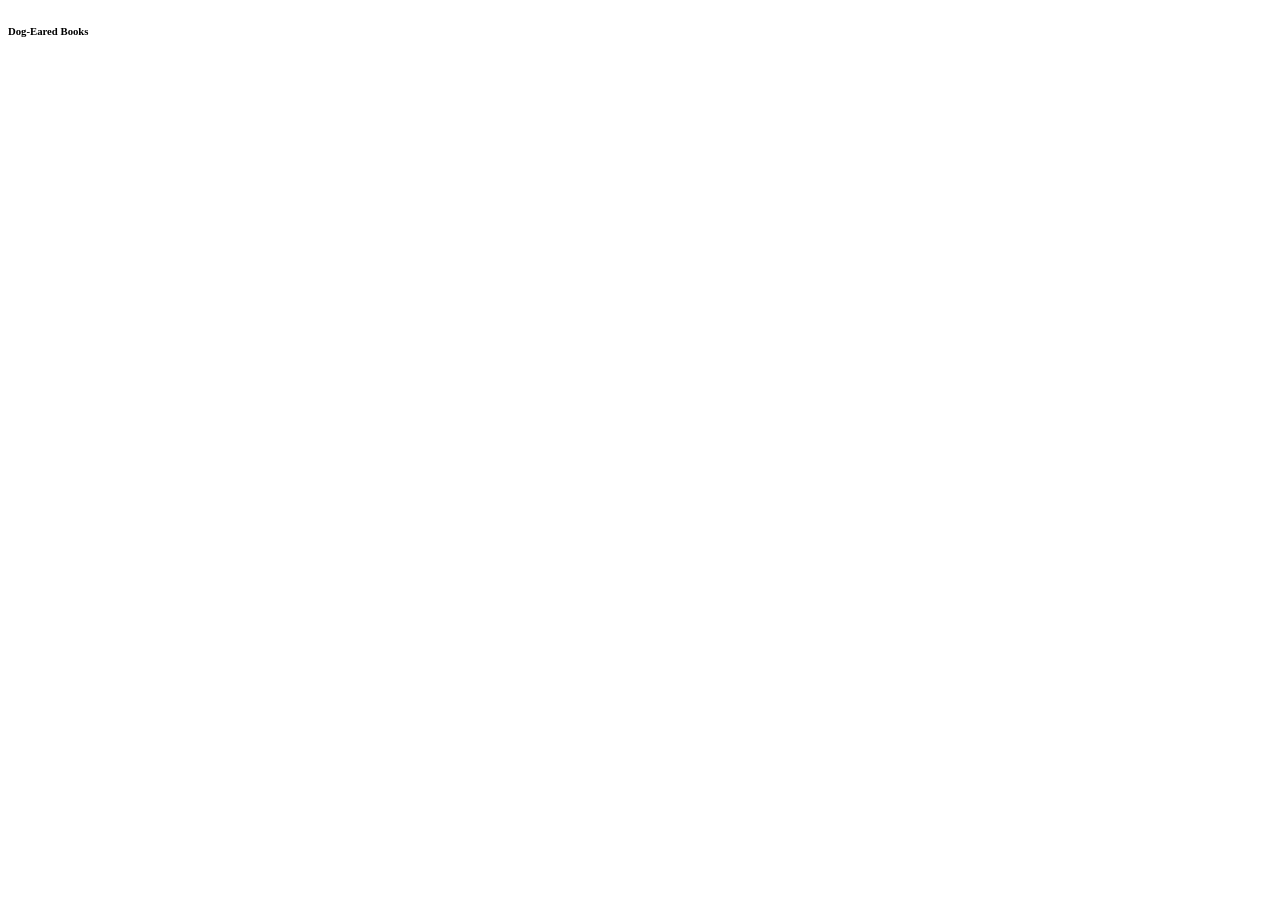
==== index.html @ bc2c3c6c "Add files via upload" ====
<!DOCTYPE html>
<html lang="en">
<head>
    <meta charset="UTF-8">
    <meta name="viewport" content="width=device-width, initial-scale=1.0">
    <title>Home Page</title>
</head>
<body>
    <h6 id="Header">Dog-Eared Books</h6>
    <p></p>
</body>
</html>
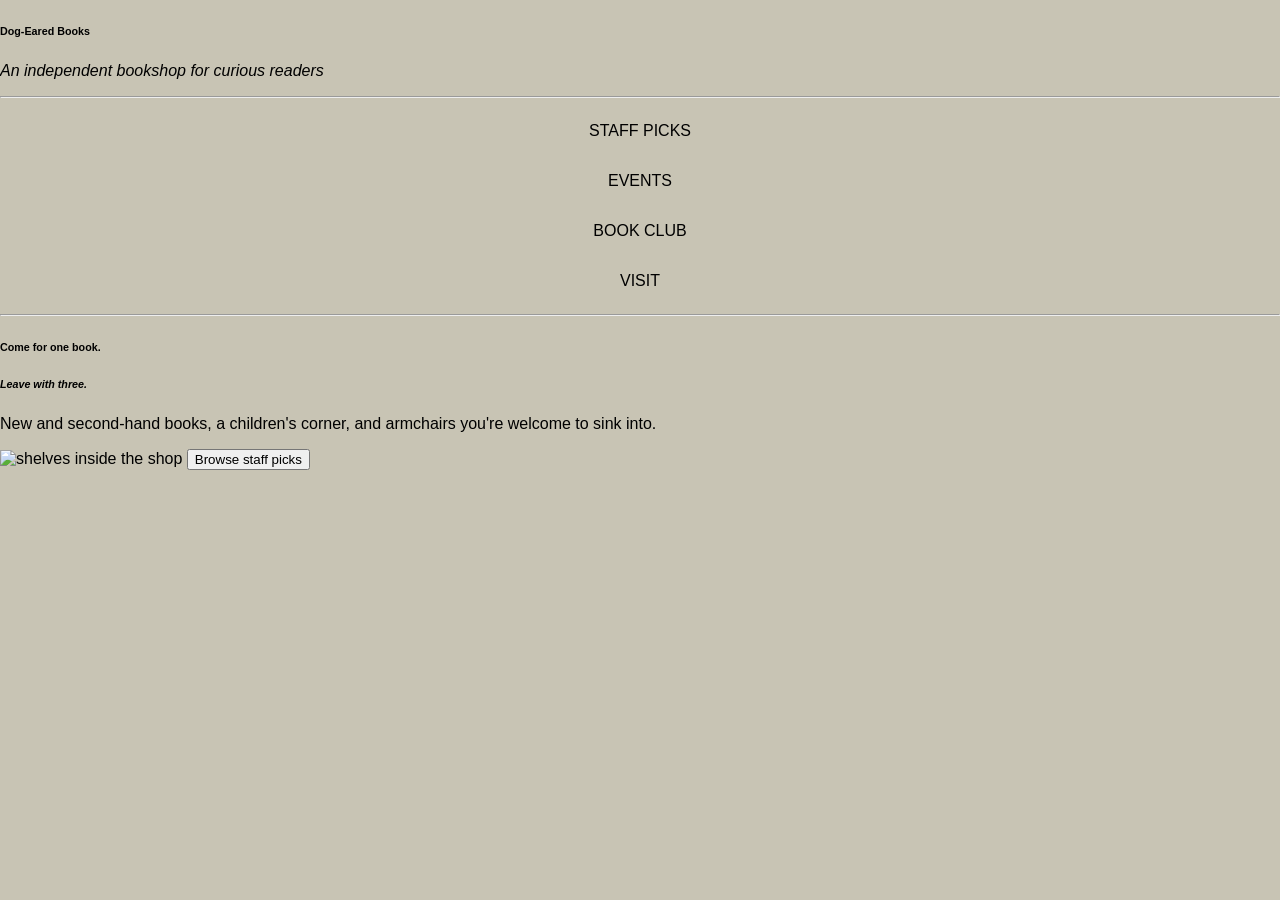
==== commit 92c45694: "Adding color" ====
--- a/index.html
+++ b/index.html
@@ -4,9 +4,32 @@
     <meta charset="UTF-8">
     <meta name="viewport" content="width=device-width, initial-scale=1.0">
     <title>Home Page</title>
+    <link rel="stylesheet" href="style.css">
 </head>
 <body>
     <h6 id="Header">Dog-Eared Books</h6>
-    <p></p>
+    <p><i>An independent bookshop for curious readers</i></p>
+
+<hr>
+<section>
+    <p>STAFF PICKS</p>
+    <p>EVENTS</p>
+    <p>BOOK CLUB</p>
+    <p>VISIT</p>
+</section>
+<hr>
+
+<h6>Come for one book.</h6>
+<h6><i>Leave with three.</i></h6>
+
+<p>
+    New and second-hand books, a children's corner, and armchairs
+    you're welcome to sink into.
+</p>
+
+<img src="https://as1.ftcdn.net/v2/jpg/05/67/30/66/1000_F_567306695_XK8Cds0NflV2Eq9Ta1IUq5kzdFxmnHVu.jpg" 
+alt="shelves inside the shop">
+
+<button>Browse staff picks</button>
 </body>
 </html>
--- a/style.css
+++ b/style.css
@@ -0,0 +1,12 @@
+section {
+    display: flex;
+    flex-direction: column;
+    align-items: center;
+}
+
+body {
+    background-color: rgb(200, 196, 180);
+    font-family: Arial, sans-serif;
+    margin: 0;
+    padding: 0;
+}   
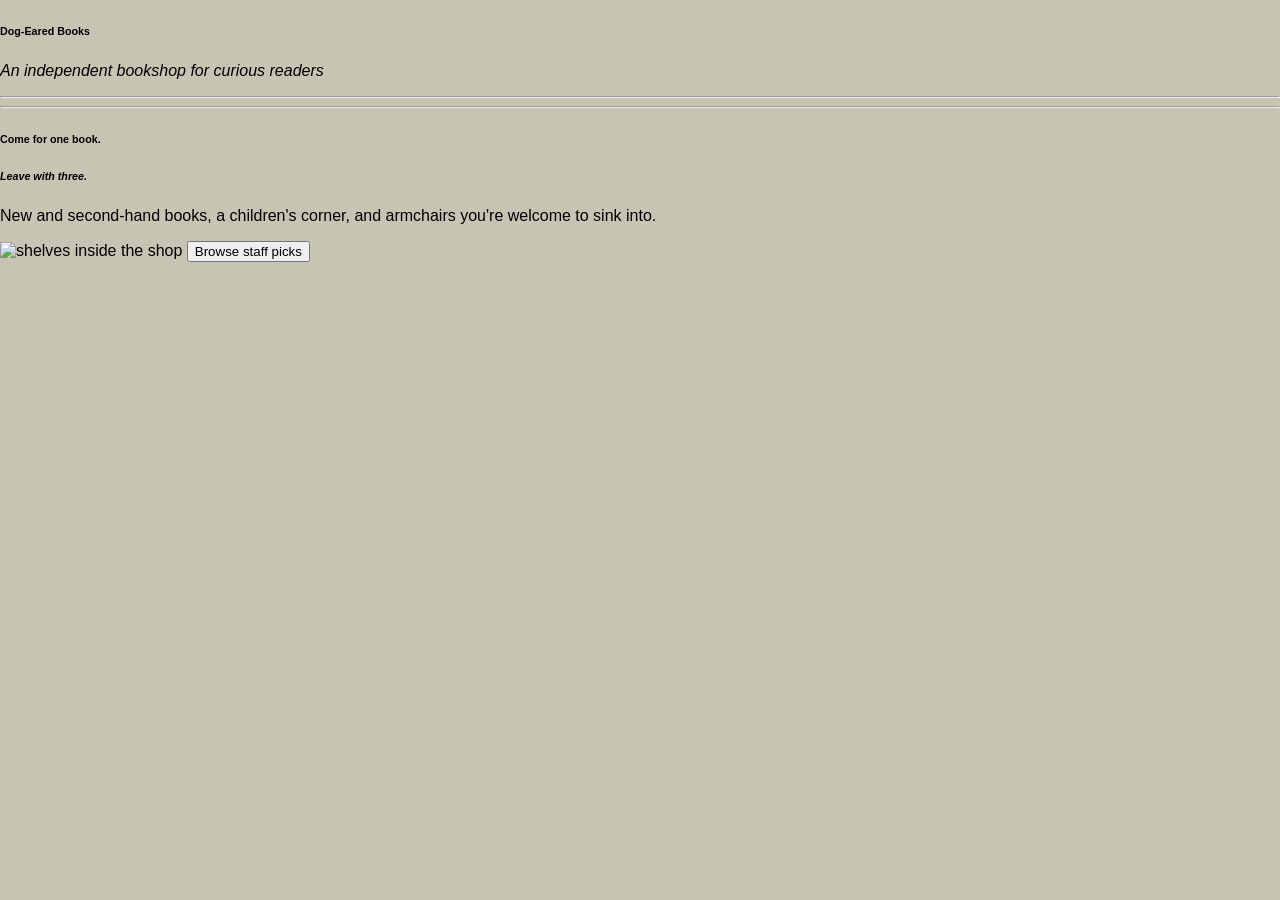
==== commit 7d52c140: "Adding function to button" ====
--- a/index.html
+++ b/index.html
@@ -11,12 +11,13 @@
     <p><i>An independent bookshop for curious readers</i></p>
 
 <hr>
-<section>
+
+<!-- <section>
     <p>STAFF PICKS</p>
     <p>EVENTS</p>
     <p>BOOK CLUB</p>
     <p>VISIT</p>
-</section>
+</section> -->
 <hr>
 
 <h6>Come for one book.</h6>
@@ -30,6 +31,9 @@
 <img src="https://as1.ftcdn.net/v2/jpg/05/67/30/66/1000_F_567306695_XK8Cds0NflV2Eq9Ta1IUq5kzdFxmnHVu.jpg" 
 alt="shelves inside the shop">
 
-<button>Browse staff picks</button>
+<a href="staff-picks.html">
+    <button>Browse staff picks</button>
+</a>
+
 </body>
 </html>
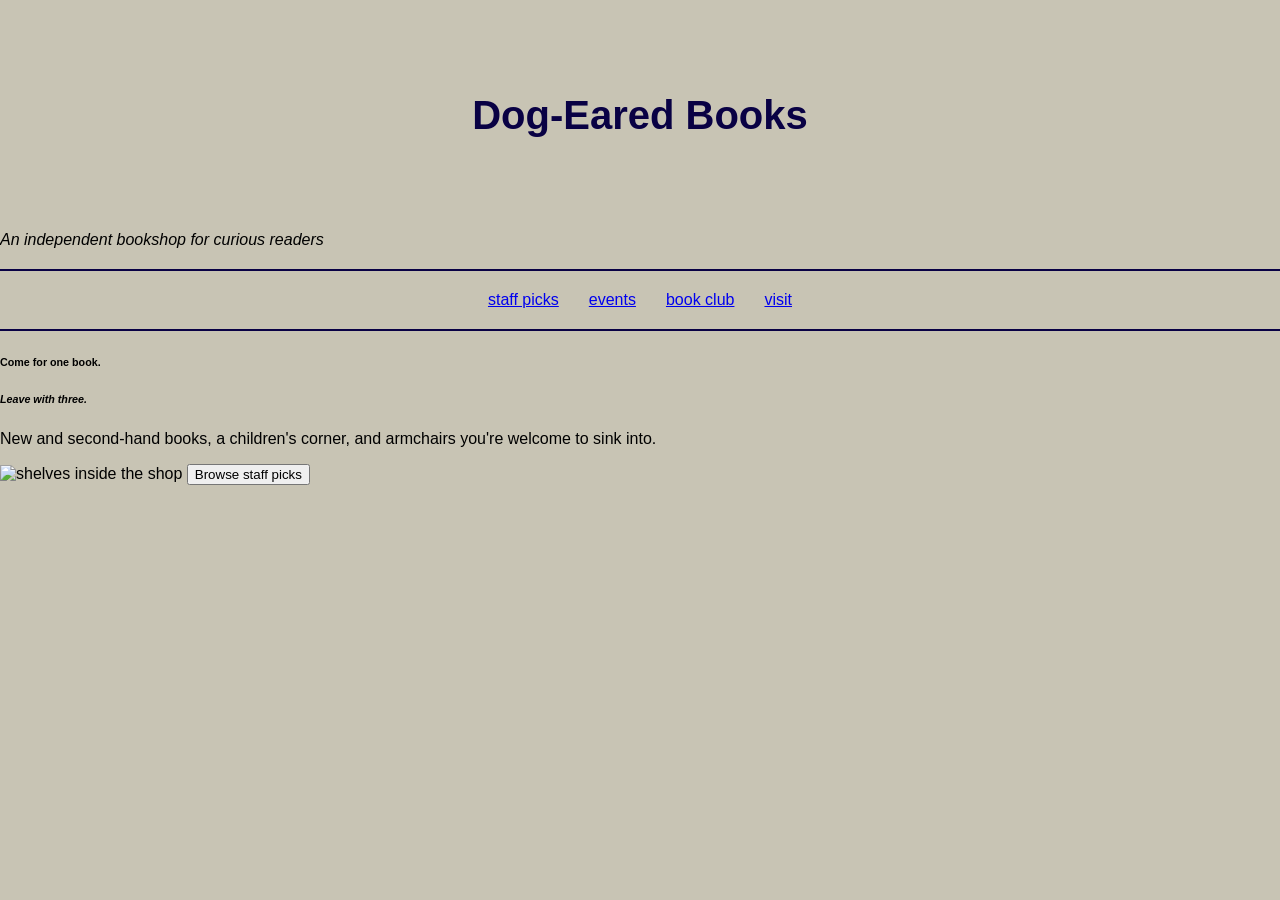
==== commit 1d2b56ca: "Styling homepage" ====
--- a/index.html
+++ b/index.html
@@ -7,18 +7,19 @@
     <link rel="stylesheet" href="style.css">
 </head>
 <body>
-    <h6 id="Header">Dog-Eared Books</h6>
-    <p><i>An independent bookshop for curious readers</i></p>
+    <h6 class="Header">Dog-Eared Books</h6>
+    <p class="intro"><i>An independent bookshop for curious readers</i></p>
 
-<hr>
+<hr id="line1">
 
-<!-- <section>
-    <p>STAFF PICKS</p>
-    <p>EVENTS</p>
-    <p>BOOK CLUB</p>
-    <p>VISIT</p>
-</section> -->
-<hr>
+<section class="navbar">
+    <a href="Staffpics.html">staff picks</a>
+    <a href="Events.html">events</a>
+    <a href="Bookclub.html">book club</a>
+    <a href="Visit.html">visit</a>
+</section>
+
+<hr id="line2">
 
 <h6>Come for one book.</h6>
 <h6><i>Leave with three.</i></h6>
@@ -31,7 +32,7 @@
 <img src="https://as1.ftcdn.net/v2/jpg/05/67/30/66/1000_F_567306695_XK8Cds0NflV2Eq9Ta1IUq5kzdFxmnHVu.jpg" 
 alt="shelves inside the shop">
 
-<a href="staff-picks.html">
+<a href="Staffpics.html">
     <button>Browse staff picks</button>
 </a>
 
--- a/style.css
+++ b/style.css
@@ -1,7 +1,17 @@
-section {
+.navbar {
     display: flex;
-    flex-direction: column;
+    justify-content: center;
     align-items: center;
+    gap: 30px;
+}
+
+.Header {
+    font-size: 40px;
+    font-weight: bold;
+    font-family: Arial, sans-serif;
+    text-decoration: none;
+    text-align: center;
+    color: rgb(9, 1, 68);
 }
 
 body {
@@ -9,4 +19,14 @@
     font-family: Arial, sans-serif;
     margin: 0;
     padding: 0;
-}   +}   
+
+#line1 {
+    border: 1px solid rgb(9, 1, 68);
+    margin: 20px 0;
+}
+
+#line2 {
+    border: 1px solid rgb(9, 1, 68);
+    margin: 20px 0;
+}
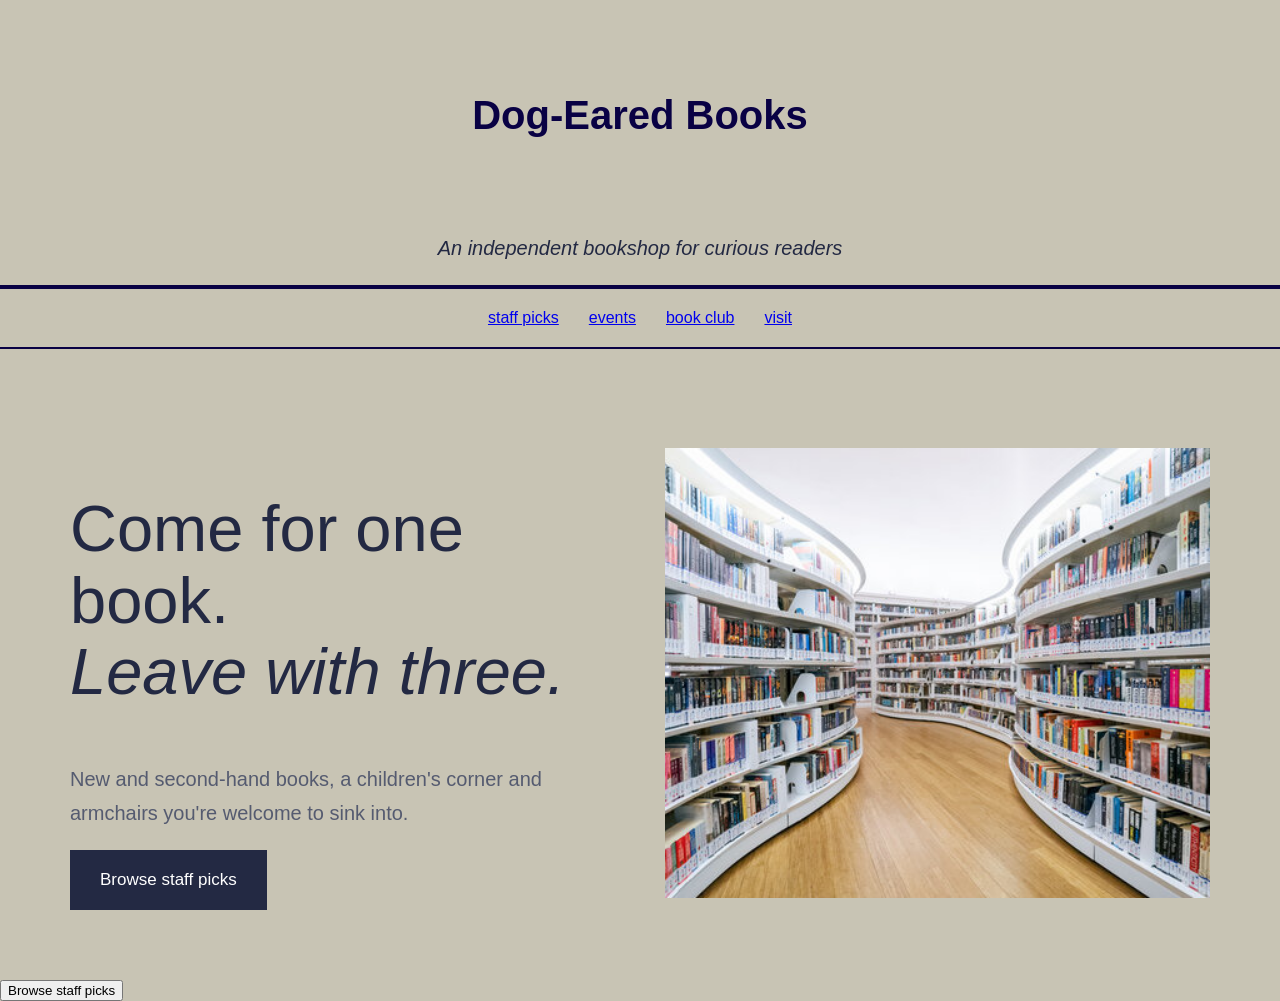
==== commit 3db78a1b: "Styling the page" ====
--- a/index.html
+++ b/index.html
@@ -21,20 +21,29 @@
 
 <hr id="line2">
 
-<h6>Come for one book.</h6>
-<h6><i>Leave with three.</i></h6>
+<section class="hero">
+    <div class="hero-content">
+        <h1>
+            Come for one book.<br>
+            <i>Leave with three.</i>
+        </h1>
 
-<p>
-    New and second-hand books, a children's corner, and armchairs
-    you're welcome to sink into.
-</p>
+        <p>
+            New and second-hand books, a children's corner and armchairs
+            you're welcome to sink into.
+        </p>
 
-<img src="https://as1.ftcdn.net/v2/jpg/05/67/30/66/1000_F_567306695_XK8Cds0NflV2Eq9Ta1IUq5kzdFxmnHVu.jpg" 
-alt="shelves inside the shop">
+        <a href="#" class="hero-btn">Browse staff picks</a>
+    </div>
+
+    <div class="hero-image">
+        <img src="./Assets/bookshop.jpg" alt="Inside the bookshop">
+    </div>
+</section>
 
 <a href="Staffpics.html">
     <button>Browse staff picks</button>
 </a>
-
+</div>
 </body>
 </html>
--- a/style.css
+++ b/style.css
@@ -22,11 +22,66 @@
 }   
 
 #line1 {
-    border: 1px solid rgb(9, 1, 68);
+    border: 2px solid rgb(9, 1, 68);
     margin: 20px 0;
 }
 
 #line2 {
     border: 1px solid rgb(9, 1, 68);
     margin: 20px 0;
+}
+
+.intro {
+    font-size: 20px;
+    line-height: 1.7;
+    color: #232943;
+    text-align: center;
+}
+
+.hero {
+    display: flex;
+    align-items: center;
+    justify-content: space-between;
+    gap: 50px;
+    padding: 70px;
+}
+
+.hero-content {
+    flex: 1;
+}
+
+.hero-content h1 {
+    font-size: 65px;
+    font-weight: normal;
+    color: #232943;
+    line-height: 1.1;
+}
+
+.hero-content h1 i {
+    font-style: italic;
+}
+
+.hero-content p {
+    font-size: 20px;
+    line-height: 1.7;
+    color: #555b70;
+}
+
+.hero-btn {
+    display: inline-block;
+    background-color: #232943;
+    color: white;
+    padding: 20px 30px;
+    text-decoration: none;
+    font-size: 17px;
+}
+
+.hero-image {
+    flex: 1;
+}
+
+.hero-image img {
+    width: 100%;
+    height: 450px;
+    object-fit: cover;
 }
